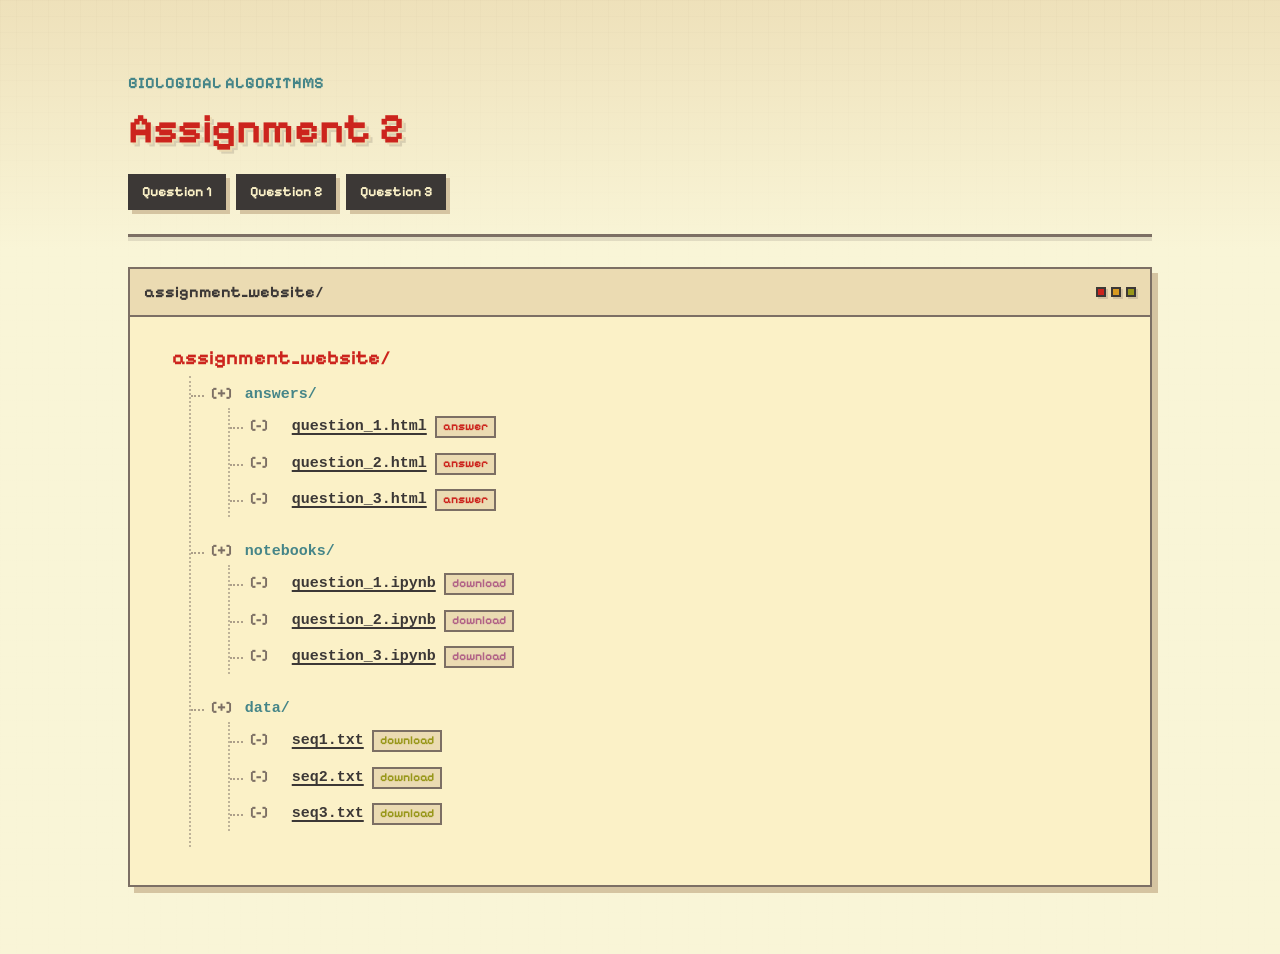
==== index.html @ 1fe3d977 "Add files via upload" ====
<!doctype html>
<html lang="en">
<head>
<meta charset="utf-8">
<meta name="viewport" content="width=device-width, initial-scale=1">
<title>Biological Algorithms Assignment 2</title>
<link rel="preconnect" href="https://fonts.googleapis.com">
<link rel="preconnect" href="https://fonts.gstatic.com" crossorigin>
<link href="https://fonts.googleapis.com/css2?family=Nunito:wght@400;600;700;800&family=Pixelify+Sans:wght@400;500;600;700&display=swap" rel="stylesheet">
<link rel="stylesheet" href="global.css">
<script defer src="global.js"></script>
</head>
<body class="index-page">
<main>
<header>
<p class="eyebrow">BIOLOGICAL ALGORITHMS</p>
<h1>Assignment 2</h1>
<nav class="quick-links" aria-label="Quick answer links">
<a href="question_1.html">Question 1</a>
<a href="question_2.html">Question 2</a>
<a href="question_3.html">Question 3</a>
</nav>
</header>

<section class="tree-shell" aria-labelledby="tree-heading">
<div class="tree-titlebar">
<span id="tree-heading">assignment_website/</span>
<span class="pixels" aria-hidden="true"><span></span><span></span><span></span></span>
</div>
<ul class="tree" aria-label="Assignment website files">
<li class="tree-root">assignment_website/
    <ul>
        <li class="answers"><span class="directory">answers/</span>
            <ul>
                <li><a class="file-link" href="question_1.html"><span class="file-name">question_1.html</span><span class="file-tag">answer</span></a></li>
                <li><a class="file-link" href="question_2.html"><span class="file-name">question_2.html</span><span class="file-tag">answer</span></a></li>
                <li><a class="file-link" href="question_3.html"><span class="file-name">question_3.html</span><span class="file-tag">answer</span></a></li>
            </ul>
        </li>
        <li class="notebooks"><span class="directory">notebooks/</span>
            <ul>
                <li><a class="file-link" href="notebooks/question_1.ipynb" download="question_1.ipynb" data-force-download><span class="file-name">question_1.ipynb</span><span class="file-tag">download</span></a></li>
                <li><a class="file-link" href="notebooks/question_2.ipynb" download="question_2.ipynb" data-force-download><span class="file-name">question_2.ipynb</span><span class="file-tag">download</span></a></li>
                <li><a class="file-link" href="notebooks/question_3.ipynb" download="question_3.ipynb" data-force-download><span class="file-name">question_3.ipynb</span><span class="file-tag">download</span></a></li>
            </ul>
        </li>
        <li class="data"><span class="directory">data/</span>
            <ul>
                <li><a class="file-link" href="seq1.txt" download="seq1.txt" data-force-download><span class="file-name">seq1.txt</span><span class="file-tag">download</span></a></li>
                <li><a class="file-link" href="seq2.txt" download="seq2.txt" data-force-download><span class="file-name">seq2.txt</span><span class="file-tag">download</span></a></li>
                <li><a class="file-link" href="seq3.txt" download="seq3.txt" data-force-download><span class="file-name">seq3.txt</span><span class="file-tag">download</span></a></li>
            </ul>
        </li>
    </ul>
</li>
</ul>
</section>

</main>
</body>
</html>
---- global.css ----
:root {
    color-scheme: light;
    --page: #f9f5d7;
    --page-grid: rgba(124, 111, 100, 0.11);
    --paper: #fbf1c7;
    --ink: #3c3836;
    --muted: #7c6f64;
    --border: #7c6f64;
    --border-soft: #d5c4a1;
    --code-bg: #282828;
    --code-ink: #ebdbb2;
    --output-bg: #f2e5bc;
    --table-head: #ebdbb2;
    --accent-red: #cc241d;
    --accent-orange: #d65d0e;
    --accent-yellow: #d79921;
    --accent-green: #98971a;
    --accent-blue: #458588;
    --accent-purple: #b16286;
    --shadow: #d5c4a1;
}
* { box-sizing: border-box; }
body {
    margin: 0;
    min-height: 100vh;
    background:
        linear-gradient(180deg, rgba(235, 219, 178, 0.78) 0, rgba(249, 245, 215, 0.96) 250px),
        linear-gradient(90deg, var(--page-grid) 1px, transparent 1px),
        linear-gradient(180deg, var(--page-grid) 1px, transparent 1px),
        var(--page);
    background-size: auto, 16px 16px, 16px 16px, auto;
    color: var(--ink);
    font: 15px/1.62 "Nunito", "Trebuchet MS", "Comic Sans MS", -apple-system, BlinkMacSystemFont, "Segoe UI", sans-serif;
}
main {
    max-width: 1080px;
    margin: 0 auto;
    padding: 40px 28px 72px;
    position: relative;
}
header {
    position: relative;
    margin-bottom: 28px;
    padding: 30px 0 24px;
    border-bottom: 3px solid var(--border);
    box-shadow: 0 4px 0 rgba(124, 111, 100, 0.18);
}
.title-row {
    display: flex;
    align-items: flex-start;
    justify-content: space-between;
    gap: 18px;
}
h1 {
    margin: 0 0 8px;
    font-family: "Pixelify Sans", "Nunito", sans-serif;
    font-size: 42px;
    font-weight: 700;
    line-height: 1.2;
    letter-spacing: 0;
    color: var(--accent-red);
    text-shadow:
        2px 2px 0 #ebdbb2,
        4px 4px 0 rgba(124, 111, 100, 0.24);
}
.subtitle {
    margin: 0;
    color: var(--muted);
}
.home-link {
    flex: 0 0 auto;
    display: inline-flex;
    align-items: center;
    justify-content: center;
    min-height: 36px;
    margin-top: 8px;
    padding: 8px 12px;
    border: 2px solid #3c3836;
    border-radius: 0;
    background: #3c3836;
    color: #fbf1c7;
    box-shadow: 4px 4px 0 #d5c4a1;
    cursor: pointer;
    font: 700 14px/1 "Pixelify Sans", "Nunito", sans-serif;
    letter-spacing: 0;
    text-decoration: none;
}
.home-link:hover,
.home-link:focus-visible {
    transform: translate(-1px, -1px);
    box-shadow: 5px 5px 0 #d5c4a1;
    background: var(--accent-orange);
    outline: none;
}
.home-link:active {
    transform: translate(2px, 2px);
    box-shadow: 2px 2px 0 var(--shadow);
}
.toolbar {
    display: flex;
    flex-wrap: wrap;
    gap: 10px;
    margin-top: 18px;
}
.toolbar button {
    appearance: none;
    padding: 8px 12px;
    border: 2px solid #3c3836;
    border-radius: 0;
    background: #3c3836;
    color: #fbf1c7;
    box-shadow: 4px 4px 0 #d5c4a1;
    cursor: pointer;
    font: 700 14px/1 "Pixelify Sans", "Nunito", sans-serif;
    letter-spacing: 0;
}
.toolbar button:hover {
    transform: translate(-1px, -1px);
    box-shadow: 5px 5px 0 #d5c4a1;
    background: var(--accent-orange);
}
.toolbar button:active {
    transform: translate(2px, 2px);
    box-shadow: 2px 2px 0 var(--shadow);
}
h2 {
    margin: 38px 0 16px;
    padding-top: 12px;
    font-size: 22px;
    line-height: 1.25;
    letter-spacing: 0;
    border-top: 1px solid var(--border-soft);
    color: #504945;
}
h3 {
    margin: 26px 0 12px;
    font-size: 18px;
    line-height: 1.3;
    letter-spacing: 0;
    color: var(--accent-blue);
}
p { margin: 0 0 12px; }
.markdown-cell { margin: 0; }
.collapsible-section {
    margin: 18px 0;
}
.collapsible-section > summary {
    display: flex;
    align-items: center;
    gap: 10px;
    cursor: pointer;
    list-style: none;
    user-select: none;
}
.collapsible-section > summary::-webkit-details-marker {
    display: none;
}
.collapsible-section > summary::before {
    content: "+";
    font-family: "Pixelify Sans", "Nunito", sans-serif;
    font-weight: 700;
    display: inline-flex;
    align-items: center;
    justify-content: center;
    width: 24px;
    height: 24px;
    flex: 0 0 24px;
    border: 2px solid #3c3836;
    border-radius: 0;
    background: #fbf1c7;
    color: #3c3836;
    box-shadow: 3px 3px 0 var(--shadow);
    font-size: 18px;
    line-height: 1;
    transition: transform 0.1s ease, box-shadow 0.1s ease;
}
.collapsible-section[open] > summary::before {
    content: "-";
    background: var(--accent-yellow);
    color: #3c3836;
    border-color: #3c3836;
}
.collapsible-section > summary:hover::before {
    transform: translate(-1px, -1px);
    box-shadow: 4px 4px 0 var(--shadow);
}
.section-title {
    min-width: 0;
    overflow-wrap: anywhere;
}
.level-2 {
    padding-top: 10px;
    border-top: 2px dotted rgba(124, 111, 100, 0.5);
}
.level-2 > summary {
    padding: 8px 0 10px;
}
.level-2 > summary .section-title {
    font-family: "Pixelify Sans", "Nunito", sans-serif;
    font-size: 22px;
    line-height: 1.25;
    font-weight: 700;
    color: var(--ink);
}
.level-2 > .section-content {
    padding-left: 38px;
}
.level-3 {
    margin: 20px 0 18px;
}
.level-3 > summary {
    padding: 4px 0 8px;
}
.level-3 > summary .section-title {
    font-family: "Pixelify Sans", "Nunito", sans-serif;
    font-size: 18px;
    line-height: 1.3;
    font-weight: 650;
    color: var(--accent-blue);
}
.level-3 > .section-content {
    padding-left: 34px;
}
.math-display {
    margin: 16px 0;
    overflow-x: auto;
}
.table-wrap {
    margin: 14px 0 20px;
    overflow-x: auto;
    max-width: 100%;
}
table {
    width: auto;
    min-width: min(100%, 520px);
    max-width: 100%;
    border-collapse: separate;
    border-spacing: 0;
    background: var(--paper);
    border: 2px solid var(--border);
    border-radius: 0;
    overflow: hidden;
    box-shadow: 5px 5px 0 var(--shadow);
}
th,
td {
    padding: 8px 12px;
    border-bottom: 1px solid var(--border-soft);
    border-right: 1px solid var(--border-soft);
    vertical-align: top;
    text-align: left;
    white-space: normal;
}
th {
    background: var(--table-head);
    font-weight: 800;
    color: #3c3836;
}
th:last-child,
td:last-child {
    border-right: 0;
}
tr:last-child td {
    border-bottom: 0;
}
.align-right {
    text-align: right;
    white-space: nowrap;
}
.align-center {
    text-align: center;
}
th code,
td code {
    white-space: nowrap;
}
.markdown-code {
    margin: 14px 0 18px;
    padding: 13px 16px;
    overflow-x: auto;
    border: 2px solid var(--border);
    border-radius: 0;
    background: #282828;
    color: var(--code-ink);
    font: 13px/1.45 ui-monospace, SFMono-Regular, Menlo, Consolas, monospace;
    white-space: pre;
    box-shadow: 5px 5px 0 var(--shadow);
}
.notebook-cell {
    display: grid;
    grid-template-columns: 68px minmax(0, 1fr);
    gap: 16px;
    margin: 16px 0 24px;
}
.cell-prompt {
    padding-top: 12px;
    color: var(--accent-red);
    font: 12px/1.4 "Pixelify Sans", ui-monospace, SFMono-Regular, Menlo, Consolas, monospace;
    text-align: right;
}
.cell-main { min-width: 0; }
.code-cell,
.output-text,
.output-html {
    border: 2px solid var(--border);
    border-radius: 0;
    box-shadow: 5px 5px 0 var(--shadow);
}
.code-cell {
    overflow: hidden;
    background: var(--code-bg);
}
.highlight {
    margin: 0;
    padding: 14px 16px;
    overflow-x: auto;
    background: var(--code-bg);
    color: var(--code-ink);
    font: 13px/1.5 ui-monospace, SFMono-Regular, Menlo, Consolas, monospace;
}
.outputs { margin-top: 10px; }
.output-text {
    margin: 0 0 10px;
    padding: 13px 16px;
    overflow-x: auto;
    background: var(--output-bg);
    color: #3c3836;
    font: 13px/1.45 ui-monospace, SFMono-Regular, Menlo, Consolas, monospace;
    white-space: pre;
}
.output-error {
    border-color: #fca5a5;
    background: #fff1f2;
    color: #991b1b;
}
.output-html {
    padding: 12px 16px;
    overflow-x: auto;
    background: var(--paper);
}
.output-image {
    max-width: 100%;
    border: 2px solid var(--border);
    border-radius: 0;
    box-shadow: 5px 5px 0 var(--shadow);
}
code {
    padding: 0.1em 0.3em;
    border-radius: 0;
    background: #ebdbb2;
    color: #3c3836;
    font: 0.92em ui-monospace, SFMono-Regular, Menlo, Consolas, monospace;
}
pre { line-height: 125%; }
td.linenos .normal { color: #666666; background-color: transparent; padding-left: 5px; padding-right: 5px; }
span.linenos { color: #666666; background-color: transparent; padding-left: 5px; padding-right: 5px; }
td.linenos .special { color: #000000; background-color: #ffffc0; padding-left: 5px; padding-right: 5px; }
span.linenos.special { color: #000000; background-color: #ffffc0; padding-left: 5px; padding-right: 5px; }
.highlight .hll { background-color: #ffffcc }
.highlight { background: #f0f0f0; }
.highlight .c { color: #60A0B0; font-style: italic } /* Comment */
.highlight .err { border: 1px solid #F00 } /* Error */
.highlight .k { color: #007020; font-weight: bold } /* Keyword */
.highlight .o { color: #666 } /* Operator */
.highlight .ch { color: #60A0B0; font-style: italic } /* Comment.Hashbang */
.highlight .cm { color: #60A0B0; font-style: italic } /* Comment.Multiline */
.highlight .cp { color: #007020 } /* Comment.Preproc */
.highlight .cpf { color: #60A0B0; font-style: italic } /* Comment.PreprocFile */
.highlight .c1 { color: #60A0B0; font-style: italic } /* Comment.Single */
.highlight .cs { color: #60A0B0; background-color: #FFF0F0 } /* Comment.Special */
.highlight .gd { color: #A00000 } /* Generic.Deleted */
.highlight .ge { font-style: italic } /* Generic.Emph */
.highlight .ges { font-weight: bold; font-style: italic } /* Generic.EmphStrong */
.highlight .gr { color: #F00 } /* Generic.Error */
.highlight .gh { color: #000080; font-weight: bold } /* Generic.Heading */
.highlight .gi { color: #00A000 } /* Generic.Inserted */
.highlight .go { color: #888 } /* Generic.Output */
.highlight .gp { color: #C65D09; font-weight: bold } /* Generic.Prompt */
.highlight .gs { font-weight: bold } /* Generic.Strong */
.highlight .gu { color: #800080; font-weight: bold } /* Generic.Subheading */
.highlight .gt { color: #04D } /* Generic.Traceback */
.highlight .kc { color: #007020; font-weight: bold } /* Keyword.Constant */
.highlight .kd { color: #007020; font-weight: bold } /* Keyword.Declaration */
.highlight .kn { color: #007020; font-weight: bold } /* Keyword.Namespace */
.highlight .kp { color: #007020 } /* Keyword.Pseudo */
.highlight .kr { color: #007020; font-weight: bold } /* Keyword.Reserved */
.highlight .kt { color: #902000 } /* Keyword.Type */
.highlight .m { color: #40A070 } /* Literal.Number */
.highlight .s { color: #4070A0 } /* Literal.String */
.highlight .na { color: #4070A0 } /* Name.Attribute */
.highlight .nb { color: #007020 } /* Name.Builtin */
.highlight .nc { color: #0E84B5; font-weight: bold } /* Name.Class */
.highlight .no { color: #60ADD5 } /* Name.Constant */
.highlight .nd { color: #555; font-weight: bold } /* Name.Decorator */
.highlight .ni { color: #D55537; font-weight: bold } /* Name.Entity */
.highlight .ne { color: #007020 } /* Name.Exception */
.highlight .nf { color: #06287E } /* Name.Function */
.highlight .nl { color: #002070; font-weight: bold } /* Name.Label */
.highlight .nn { color: #0E84B5; font-weight: bold } /* Name.Namespace */
.highlight .nt { color: #062873; font-weight: bold } /* Name.Tag */
.highlight .nv { color: #BB60D5 } /* Name.Variable */
.highlight .ow { color: #007020; font-weight: bold } /* Operator.Word */
.highlight .w { color: #BBB } /* Text.Whitespace */
.highlight .mb { color: #40A070 } /* Literal.Number.Bin */
.highlight .mf { color: #40A070 } /* Literal.Number.Float */
.highlight .mh { color: #40A070 } /* Literal.Number.Hex */
.highlight .mi { color: #40A070 } /* Literal.Number.Integer */
.highlight .mo { color: #40A070 } /* Literal.Number.Oct */
.highlight .sa { color: #4070A0 } /* Literal.String.Affix */
.highlight .sb { color: #4070A0 } /* Literal.String.Backtick */
.highlight .sc { color: #4070A0 } /* Literal.String.Char */
.highlight .dl { color: #4070A0 } /* Literal.String.Delimiter */
.highlight .sd { color: #4070A0; font-style: italic } /* Literal.String.Doc */
.highlight .s2 { color: #4070A0 } /* Literal.String.Double */
.highlight .se { color: #4070A0; font-weight: bold } /* Literal.String.Escape */
.highlight .sh { color: #4070A0 } /* Literal.String.Heredoc */
.highlight .si { color: #70A0D0; font-style: italic } /* Literal.String.Interpol */
.highlight .sx { color: #C65D09 } /* Literal.String.Other */
.highlight .sr { color: #235388 } /* Literal.String.Regex */
.highlight .s1 { color: #4070A0 } /* Literal.String.Single */
.highlight .ss { color: #517918 } /* Literal.String.Symbol */
.highlight .bp { color: #007020 } /* Name.Builtin.Pseudo */
.highlight .fm { color: #06287E } /* Name.Function.Magic */
.highlight .vc { color: #BB60D5 } /* Name.Variable.Class */
.highlight .vg { color: #BB60D5 } /* Name.Variable.Global */
.highlight .vi { color: #BB60D5 } /* Name.Variable.Instance */
.highlight .vm { color: #BB60D5 } /* Name.Variable.Magic */
.highlight .il { color: #40A070 } /* Literal.Number.Integer.Long */
.highlight {
    background: var(--code-bg) !important;
    color: var(--code-ink) !important;
}
.highlight .c,
.highlight .ch,
.highlight .cm,
.highlight .c1,
.highlight .cpf {
    color: #928374 !important;
}
.highlight .k,
.highlight .kc,
.highlight .kd,
.highlight .kn,
.highlight .kp,
.highlight .kr,
.highlight .ow {
    color: #fb4934 !important;
}
.highlight .nf,
.highlight .fm,
.highlight .nc {
    color: #8ec07c !important;
    font-weight: 700;
}
.highlight .s,
.highlight .s1,
.highlight .s2,
.highlight .sb,
.highlight .sc,
.highlight .sd,
.highlight .sh,
.highlight .si,
.highlight .sx {
    color: #b8bb26 !important;
}
.highlight .m,
.highlight .mi,
.highlight .mf,
.highlight .mh,
.highlight .mo {
    color: #d3869b !important;
}
.highlight .nb,
.highlight .bp {
    color: #fabd2f !important;
}
.highlight .n,
.highlight .nv,
.highlight .vc,
.highlight .vg,
.highlight .vi,
.highlight .vm {
    color: #ebdbb2 !important;
}
.highlight .o,
.highlight .p {
    color: #fe8019 !important;
}
.highlight code,
.markdown-code code {
    padding: 0;
    border-radius: 0;
    background: transparent !important;
    color: inherit;
    font: inherit;
}
.highlight .hll {
    background-color: transparent !important;
}
@media (max-width: 760px) {
    main { padding: 28px 14px 48px; }
    .title-row {
        align-items: flex-start;
        flex-direction: column;
        gap: 8px;
    }
    .home-link { margin-top: 0; }
    .notebook-cell { grid-template-columns: 1fr; gap: 6px; }
    .cell-prompt { text-align: left; padding-top: 0; }
    .level-2 > .section-content,
    .level-3 > .section-content { padding-left: 0; }
}
/* Landing page file tree */
body.index-page header {
    margin-bottom: 30px;
}
body.index-page .eyebrow {
    margin: 0 0 8px;
    color: var(--accent-blue);
    font-family: "Pixelify Sans", "Nunito", sans-serif;
    font-size: 16px;
    font-weight: 700;
    letter-spacing: 0;
}
body.index-page .subtitle {
    max-width: 720px;
}
body.index-page .quick-links {
    display: flex;
    flex-wrap: wrap;
    gap: 10px;
    margin-top: 20px;
}
body.index-page .quick-links a,
body.index-page .file-link {
    text-decoration: none;
}
body.index-page .quick-links a {
    display: inline-flex;
    align-items: center;
    justify-content: center;
    min-height: 36px;
    padding: 8px 12px;
    border: 2px solid #3c3836;
    border-radius: 0;
    background: #3c3836;
    color: #fbf1c7;
    box-shadow: 4px 4px 0 #d5c4a1;
    cursor: pointer;
    font: 700 14px/1 "Pixelify Sans", "Nunito", sans-serif;
    letter-spacing: 0;
}
body.index-page .quick-links a:hover,
body.index-page .quick-links a:focus-visible {
    transform: translate(-1px, -1px);
    box-shadow: 5px 5px 0 #d5c4a1;
    background: var(--accent-orange);
    outline: none;
}
body.index-page .quick-links a:active {
    transform: translate(2px, 2px);
    box-shadow: 2px 2px 0 var(--shadow);
}
body.index-page .tree-shell {
    position: relative;
    border: 2px solid var(--border);
    border-radius: 0;
    background: var(--paper);
    box-shadow: 6px 6px 0 var(--shadow);
    overflow: hidden;
}
body.index-page .tree-titlebar {
    display: flex;
    align-items: center;
    justify-content: space-between;
    gap: 12px;
    padding: 10px 14px;
    border-bottom: 2px solid var(--border);
    background: #ebdbb2;
    color: var(--ink);
    font-family: "Pixelify Sans", "Nunito", sans-serif;
    font-size: 16px;
    font-weight: 700;
}
body.index-page .pixels {
    display: inline-grid;
    grid-template-columns: repeat(3, 10px);
    gap: 5px;
}
body.index-page .pixels span {
    width: 10px;
    height: 10px;
    border: 2px solid #3c3836;
    background: var(--accent-red);
    box-shadow: 2px 2px 0 rgba(124, 111, 100, 0.24);
}
body.index-page .pixels span:nth-child(2) { background: var(--accent-yellow); }
body.index-page .pixels span:nth-child(3) { background: var(--accent-green); }
body.index-page .tree {
    margin: 0;
    padding: 20px 22px 22px;
    list-style: none;
    font: 15px/1.55 ui-monospace, SFMono-Regular, Menlo, Consolas, monospace;
}
body.index-page .tree ul {
    margin: 2px 0 10px 17px;
    padding: 0;
    list-style: none;
    border-left: 2px dotted rgba(124, 111, 100, 0.48);
}
body.index-page .tree li {
    position: relative;
    margin: 0;
    padding: 6px 0 6px 20px;
}
body.index-page .tree ul li::before {
    content: "";
    position: absolute;
    top: 19px;
    left: 0;
    width: 13px;
    border-top: 2px dotted rgba(124, 111, 100, 0.62);
}
body.index-page .tree-root {
    padding-left: 0;
    color: var(--accent-red);
    font-family: "Pixelify Sans", "Nunito", sans-serif;
    font-size: 20px;
    font-weight: 700;
}
body.index-page .tree-root > ul {
    color: var(--ink);
    font: 15px/1.55 ui-monospace, SFMono-Regular, Menlo, Consolas, monospace;
}
body.index-page .directory {
    color: var(--accent-blue);
    font-weight: 800;
}
body.index-page .directory::before,
body.index-page .file-link::before {
    display: inline-block;
    width: 2.25em;
    color: var(--muted);
    font-family: "Pixelify Sans", "Nunito", sans-serif;
    font-weight: 700;
}
body.index-page .directory::before { content: "[+]"; }
body.index-page .file-link::before { content: "[-]"; }
body.index-page .file-link {
    display: inline-flex;
    align-items: baseline;
    gap: 8px;
    max-width: 100%;
    color: var(--ink);
    font-weight: 700;
}
body.index-page .file-link:hover,
body.index-page .file-link:focus-visible {
    color: var(--accent-orange);
    outline: none;
}
body.index-page .file-name {
    overflow-wrap: anywhere;
    text-decoration: underline;
    text-decoration-thickness: 2px;
    text-underline-offset: 3px;
}
body.index-page .file-tag {
    flex: 0 0 auto;
    padding: 1px 6px 2px;
    border: 2px solid var(--border);
    background: #ebdbb2;
    color: var(--muted);
    font: 700 12px/1.25 "Pixelify Sans", "Nunito", sans-serif;
}
body.index-page .answers .file-tag { color: var(--accent-red); }
body.index-page .notebooks .file-tag { color: var(--accent-purple); }
body.index-page .data .file-tag { color: var(--accent-green); }
body.index-page .note {
    margin: 18px 0 0;
    color: var(--muted);
}
@media (max-width: 760px) {
    body.index-page h1 { font-size: 34px; }
    body.index-page .tree-titlebar {
        align-items: flex-start;
        flex-direction: column;
    }
    body.index-page .tree { padding: 16px 14px 18px; font-size: 13px; }
    body.index-page .tree-root > ul { font-size: 13px; }
    body.index-page .tree li { padding-left: 15px; }
    body.index-page .tree ul { margin-left: 12px; }
    body.index-page .file-link { gap: 6px; }
    body.index-page .file-tag { display: none; }
}
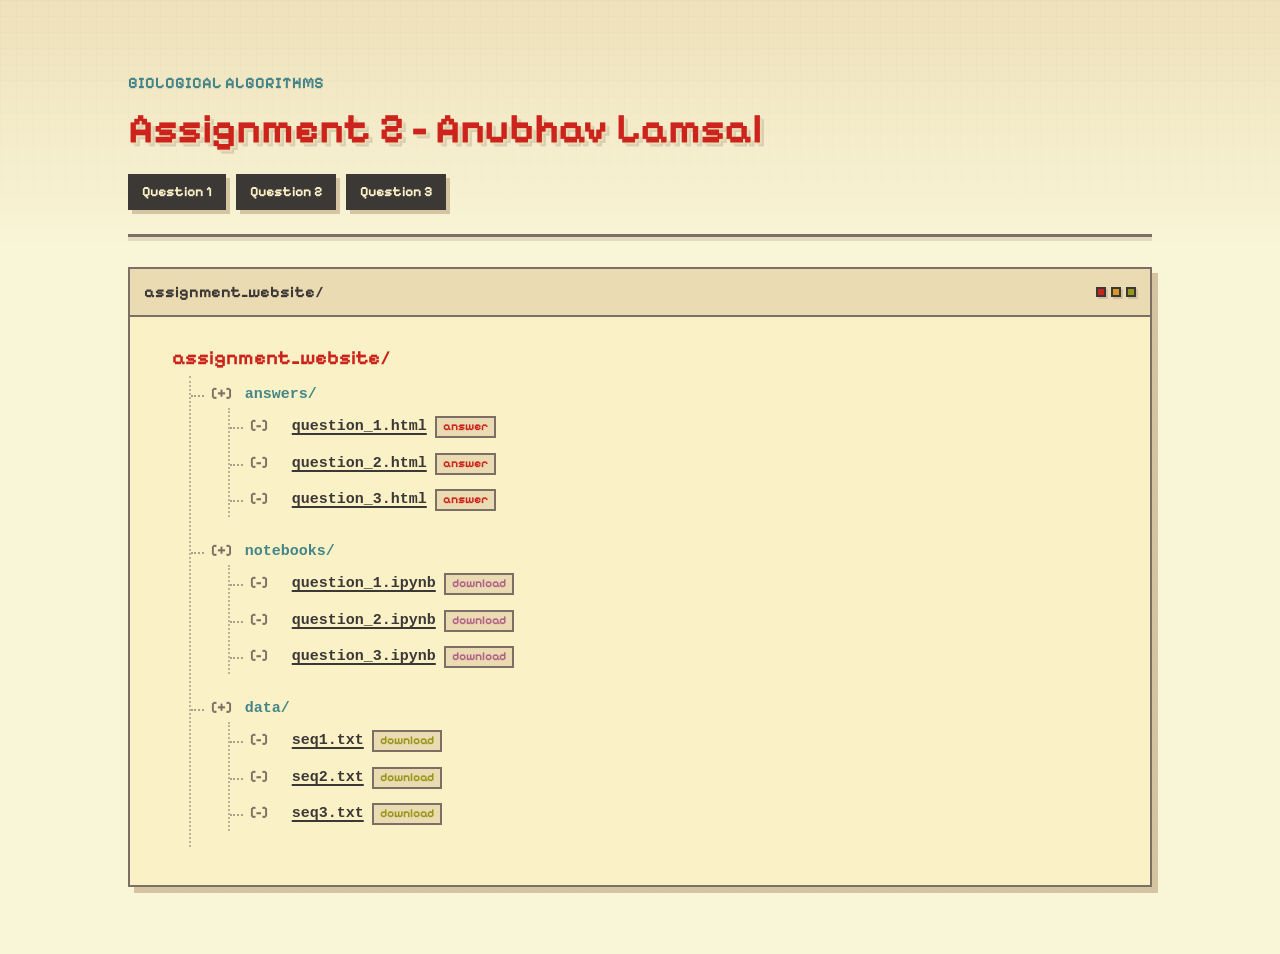
==== commit da60c442: "Update index.html" ====
--- a/index.html
+++ b/index.html
@@ -14,7 +14,7 @@
 <main>
 <header>
 <p class="eyebrow">BIOLOGICAL ALGORITHMS</p>
-<h1>Assignment 2</h1>
+<h1>Assignment 2 - Anubhav Lamsal</h1>
 <nav class="quick-links" aria-label="Quick answer links">
 <a href="question_1.html">Question 1</a>
 <a href="question_2.html">Question 2</a>
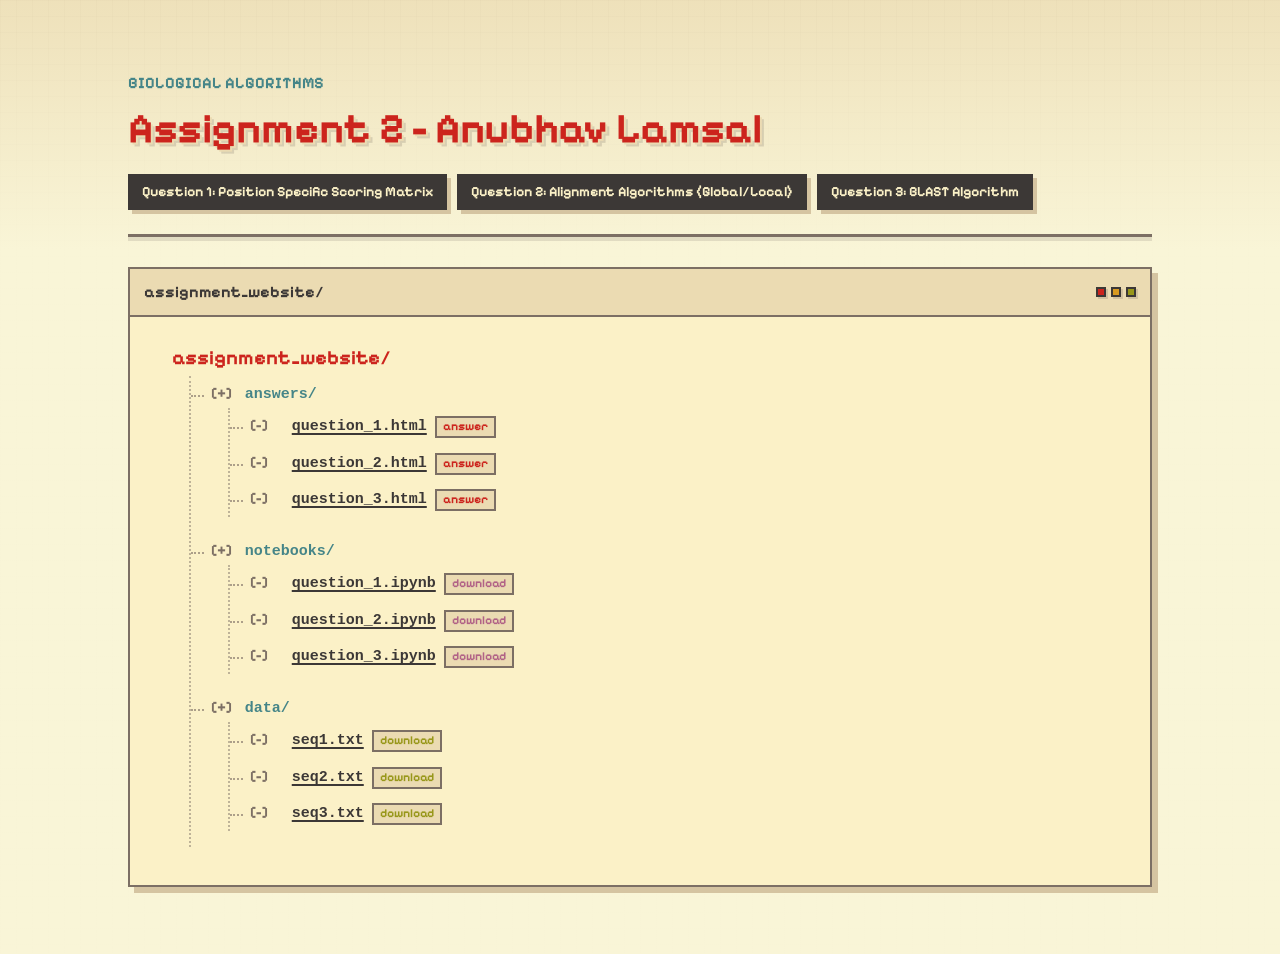
==== commit d3416de8: "Update index.html" ====
--- a/index.html
+++ b/index.html
@@ -16,9 +16,9 @@
 <p class="eyebrow">BIOLOGICAL ALGORITHMS</p>
 <h1>Assignment 2 - Anubhav Lamsal</h1>
 <nav class="quick-links" aria-label="Quick answer links">
-<a href="question_1.html">Question 1</a>
-<a href="question_2.html">Question 2</a>
-<a href="question_3.html">Question 3</a>
+<a href="question_1.html">Question 1: Position Specific Scoring Matrix</a>
+<a href="question_2.html">Question 2: Alignment Algorithms (Global/Local)</a>
+<a href="question_3.html">Question 3: BLAST Algorithm</a>
 </nav>
 </header>
 
